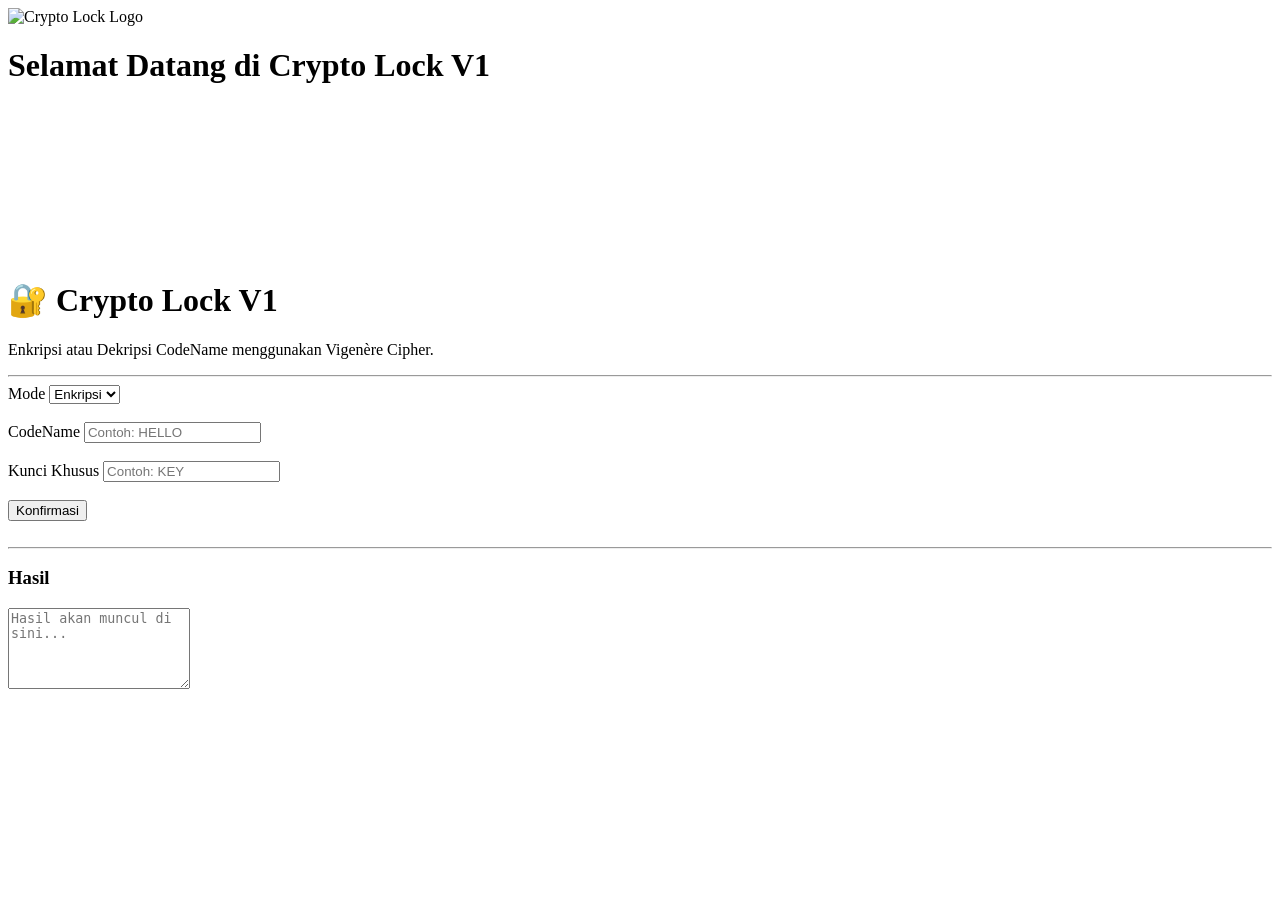
==== index.html @ 2f859622 "Add files via upload" ====
<!DOCTYPE html>
<html lang="id">
<head>
    <meta charset="UTF-8">
    <meta name="viewport" content="width=device-width, initial-scale=1.0">
    <title>Crypto Lock V1</title>
    <link rel="stylesheet" href="../Style/style.css">
    <audio id="clickSound" src="../assets/click.mp3" preload="auto"></audio>
</head>
<body>

    <!-- Splash Screen -->
    <div id="splash">
        <img src="../assets/logo.png" alt="Crypto Lock Logo">
    </div>

    <!-- Isi aplikasi -->
    <div id="unlockMenu">
        <h1>Selamat Datang di Crypto Lock V1</h1>
    </div>

<canvas id="matrixCanvas"></canvas>

<div class="container">

    <h1>🔐 Crypto Lock V1</h1>
    <p>Enkripsi atau Dekripsi CodeName menggunakan Vigenère Cipher.</p>

    <hr>

    <label>Mode</label>
    <select id="mode"
    onchange="resetForm()">
        <option value="encrypt">Enkripsi</option>
        <option value="decrypt">Dekripsi</option>
    </select>

    <br><br>

    <label id="mainLabel">CodeName</label>
    <input id="codename"
        type="text"
        id="codename"
        placeholder="Contoh: HELLO"
        oninput=" ">

    <br><br>

    <label>Kunci Khusus</label>
    <input
        type="text"
        id="key"
        placeholder="Contoh: KEY"
        oninput=" ">

    <br><br>

    <button onclick="processCipher()">
        Konfirmasi
    </button>
    
    <br><br>

    <button id="saveButton" onclick="saveEncryption()" style="display:none;">
     Konfirmasi Simpan
     </button>

    <hr>

    <h3>Hasil</h3>

    <textarea
        id="output"
        rows="5"
        readonly
        placeholder="Hasil akan muncul di sini..."></textarea>
        

</div>

<script src="../Script/script.js"></script>

</body>
</html>
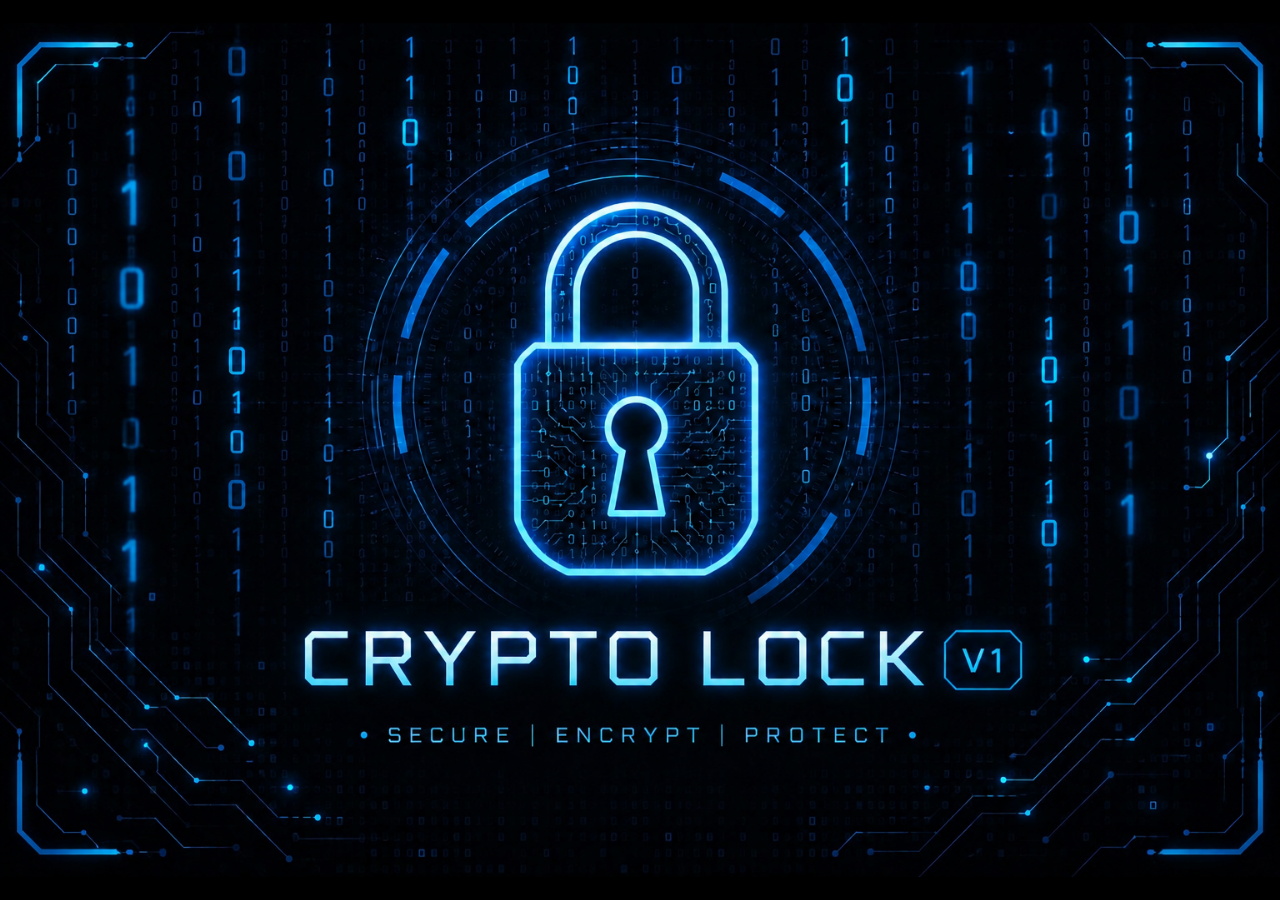
==== commit 9ffbf6a3: "Fix file paths in index.html Updated file paths for stylesheet and audio source." ====
--- a/index.html
+++ b/index.html
@@ -4,14 +4,14 @@
     <meta charset="UTF-8">
     <meta name="viewport" content="width=device-width, initial-scale=1.0">
     <title>Crypto Lock V1</title>
-    <link rel="stylesheet" href="../Style/style.css">
-    <audio id="clickSound" src="../assets/click.mp3" preload="auto"></audio>
+    <link rel="stylesheet" href="style.css">
+    <audio id="clickSound" src="click.mp3" preload="auto"></audio>
 </head>
 <body>
 
     <!-- Splash Screen -->
     <div id="splash">
-        <img src="../assets/logo.png" alt="Crypto Lock Logo">
+        <img src="logo.png" alt="Crypto Lock Logo">
     </div>
 
     <!-- Isi aplikasi -->
@@ -78,7 +78,7 @@
 
 </div>
 
-<script src="../Script/script.js"></script>
+<script src="script.js"></script>
 
 </body>
-</html>+</html>
--- a/style.css
+++ b/style.css
@@ -0,0 +1,179 @@
+body{
+    background:#101820;
+    color:#00ff66;
+    font-family:Consolas,monospace;
+    margin:0;
+    padding:20px;
+}
+
+.container{
+    max-width:500px;
+    margin:auto;
+    background:#1b1b1b;
+    border:2px solid #00ff66;
+    border-radius:10px;
+    padding:20px;
+}
+
+h1{
+    text-align:center;
+}
+
+p{
+    text-align:center;
+}
+
+label{
+    display:block;
+    margin-bottom:5px;
+}
+
+select,
+input,
+textarea{
+    width:100%;
+    padding:10px;
+    box-sizing:border-box;
+    border:1px solid #00ff66;
+    border-radius:5px;
+    background:#000;
+    color:#00ff66;
+    font-size:16px;
+}
+
+textarea{
+    resize:none;
+}
+
+button{
+    width:100%;
+    padding:12px;
+    background:#00ff66;
+    color:#000;
+    border:none;
+    border-radius:5px;
+    font-size:16px;
+    font-weight:bold;
+    cursor:pointer;
+}
+
+button:hover{
+    background:#00cc55;
+}
+
+hr{
+    border:1px solid #00ff66;
+}
+
+#splash{
+    position:fixed;
+    top:0;
+    left:0;
+    width:100%;
+    height:100%;
+    background:#000;
+    display:flex;
+    justify-content:center;
+    align-items:center;
+    z-index:9999;
+}
+
+#splash img{
+    width:100%;
+    height:100%;
+    object-fit:contain;
+    background:#000;
+}
+
+#unlockMenu{
+    display:none;
+    color:white;
+    text-align:center;
+    padding-top:50px;
+}
+
+/*======================================
+BACKGROUND MATRIX
+======================================*/
+
+#matrixCanvas{
+
+    position: fixed;
+
+    top: 0;
+
+    left: 0;
+
+    width: 100%;
+
+    height: 100%;
+
+    z-index: -1;
+
+    background: black;
+
+}
+
+#addFile{
+    position: fixed;
+    right: 20px;
+    bottom: 20px;
+
+    width: 60px;
+    height: 60px;
+
+    border: none;
+    border-radius: 50%;
+
+    font-size: 32px;
+    cursor: pointer;
+}
+#file{
+    display: none;
+}
+
+body{
+    background: black;
+    color: white;
+    
+    
+    #previewArea img{
+
+    max-width:100%;
+    max-height:70vh;
+    object-fit:contain;
+    border-radius:10px;
+
+}
+
+#previewArea{
+    text-align:center;
+    margin:20px;
+}
+
+.popup{
+    display:none;
+    position:fixed;
+    top:0;
+    left:0;
+    width:100%;
+    height:100%;
+    background:rgba(0,0,0,0.6);
+
+    justify-content:center;
+    align-items:center;
+}
+
+.popupBox{
+    background:white;
+    color:black;
+    padding:20px;
+    border-radius:12px;
+    width:300px;
+    text-align:center;
+}
+
+.popupBox button{
+    margin:10px;
+    padding:10px 20px;
+}
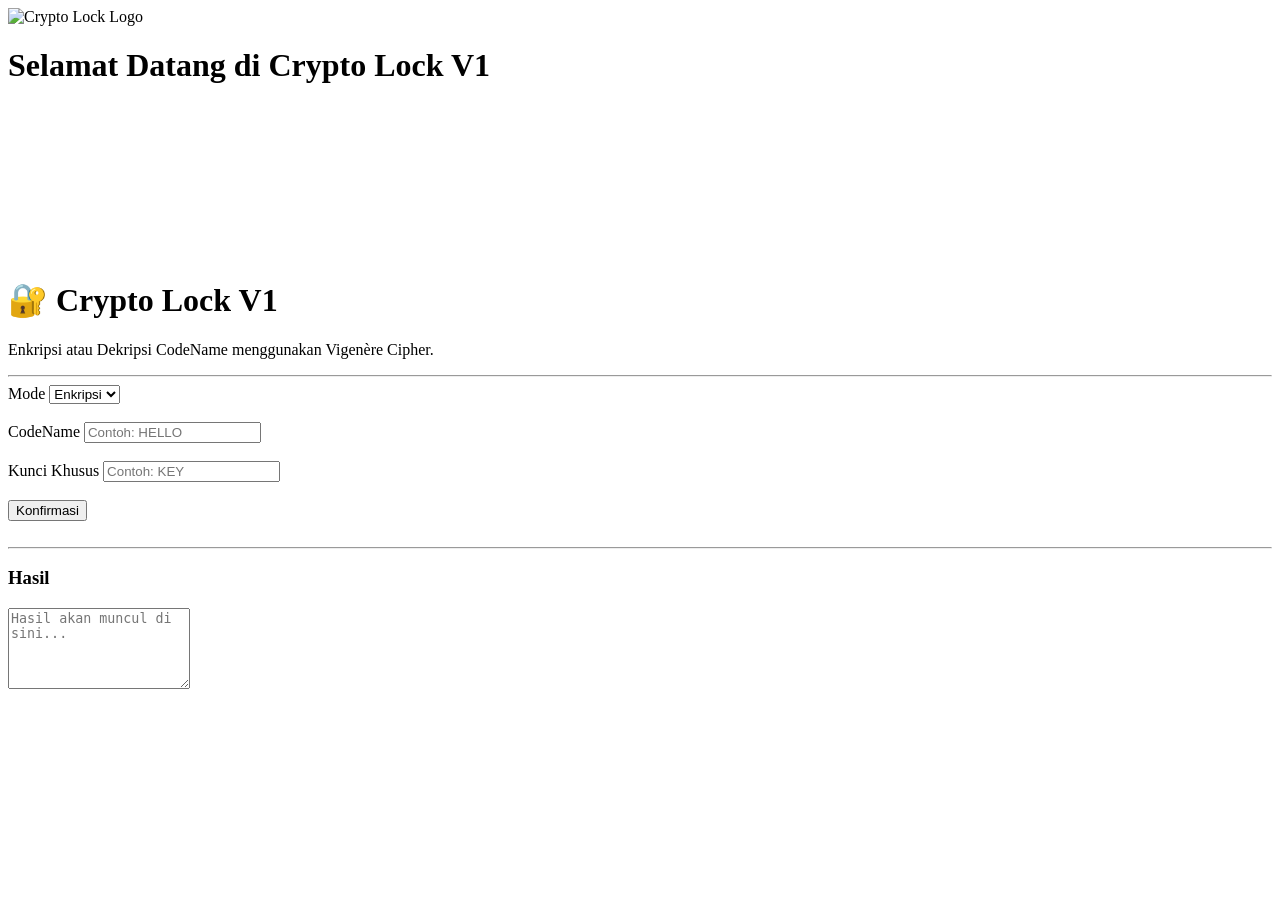
==== commit c12e8d57: "Update file paths and structure in index.html" ====
--- a/index.html
+++ b/index.html
@@ -4,14 +4,14 @@
     <meta charset="UTF-8">
     <meta name="viewport" content="width=device-width, initial-scale=1.0">
     <title>Crypto Lock V1</title>
-    <link rel="stylesheet" href="style.css">
-    <audio id="clickSound" src="click.mp3" preload="auto"></audio>
+    <link rel="stylesheet" href="../Style/style.css">
+    <audio id="clickSound" src="../assets/click.mp3" preload="auto"></audio>
 </head>
 <body>
 
     <!-- Splash Screen -->
     <div id="splash">
-        <img src="logo.png" alt="Crypto Lock Logo">
+        <img src="..assets/logo.png" alt="Crypto Lock Logo">
     </div>
 
     <!-- Isi aplikasi -->
@@ -78,7 +78,7 @@
 
 </div>
 
-<script src="script.js"></script>
+<script src="../Script/script.js"></script>
 
 </body>
 </html>
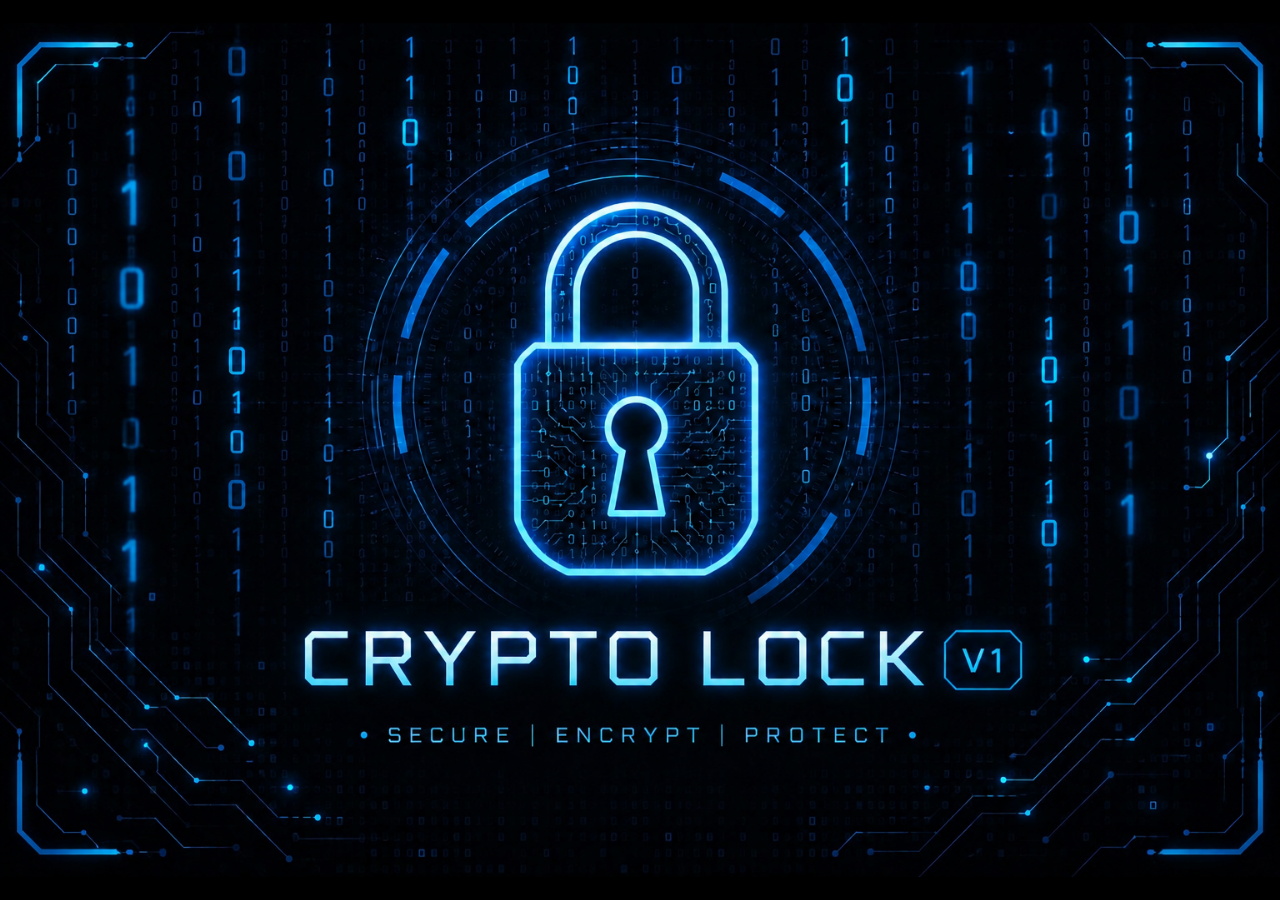
==== commit cbf39739: "Fix resource paths in index.html Updated file paths for CSS and audio resources, and fixed image sou" ====
--- a/index.html
+++ b/index.html
@@ -4,14 +4,14 @@
     <meta charset="UTF-8">
     <meta name="viewport" content="width=device-width, initial-scale=1.0">
     <title>Crypto Lock V1</title>
-    <link rel="stylesheet" href="../Style/style.css">
-    <audio id="clickSound" src="../assets/click.mp3" preload="auto"></audio>
+    <link rel="stylesheet" href="style.css">
+    <audio id="clickSound" src="click.mp3" preload="auto"></audio>
 </head>
 <body>
 
     <!-- Splash Screen -->
     <div id="splash">
-        <img src="..assets/logo.png" alt="Crypto Lock Logo">
+        <img src="logo.png" alt="Crypto Lock Logo">
     </div>
 
     <!-- Isi aplikasi -->
@@ -78,7 +78,7 @@
 
 </div>
 
-<script src="../Script/script.js"></script>
+<script src="script.js"></script>
 
 </body>
 </html>
--- a/style.css
+++ b/style.css
@@ -0,0 +1,179 @@
+body{
+    background:#101820;
+    color:#00ff66;
+    font-family:Consolas,monospace;
+    margin:0;
+    padding:20px;
+}
+
+.container{
+    max-width:500px;
+    margin:auto;
+    background:#1b1b1b;
+    border:2px solid #00ff66;
+    border-radius:10px;
+    padding:20px;
+}
+
+h1{
+    text-align:center;
+}
+
+p{
+    text-align:center;
+}
+
+label{
+    display:block;
+    margin-bottom:5px;
+}
+
+select,
+input,
+textarea{
+    width:100%;
+    padding:10px;
+    box-sizing:border-box;
+    border:1px solid #00ff66;
+    border-radius:5px;
+    background:#000;
+    color:#00ff66;
+    font-size:16px;
+}
+
+textarea{
+    resize:none;
+}
+
+button{
+    width:100%;
+    padding:12px;
+    background:#00ff66;
+    color:#000;
+    border:none;
+    border-radius:5px;
+    font-size:16px;
+    font-weight:bold;
+    cursor:pointer;
+}
+
+button:hover{
+    background:#00cc55;
+}
+
+hr{
+    border:1px solid #00ff66;
+}
+
+#splash{
+    position:fixed;
+    top:0;
+    left:0;
+    width:100%;
+    height:100%;
+    background:#000;
+    display:flex;
+    justify-content:center;
+    align-items:center;
+    z-index:9999;
+}
+
+#splash img{
+    width:100%;
+    height:100%;
+    object-fit:contain;
+    background:#000;
+}
+
+#unlockMenu{
+    display:none;
+    color:white;
+    text-align:center;
+    padding-top:50px;
+}
+
+/*======================================
+BACKGROUND MATRIX
+======================================*/
+
+#matrixCanvas{
+
+    position: fixed;
+
+    top: 0;
+
+    left: 0;
+
+    width: 100%;
+
+    height: 100%;
+
+    z-index: -1;
+
+    background: black;
+
+}
+
+#addFile{
+    position: fixed;
+    right: 20px;
+    bottom: 20px;
+
+    width: 60px;
+    height: 60px;
+
+    border: none;
+    border-radius: 50%;
+
+    font-size: 32px;
+    cursor: pointer;
+}
+#file{
+    display: none;
+}
+
+body{
+    background: black;
+    color: white;
+    
+    
+    #previewArea img{
+
+    max-width:100%;
+    max-height:70vh;
+    object-fit:contain;
+    border-radius:10px;
+
+}
+
+#previewArea{
+    text-align:center;
+    margin:20px;
+}
+
+.popup{
+    display:none;
+    position:fixed;
+    top:0;
+    left:0;
+    width:100%;
+    height:100%;
+    background:rgba(0,0,0,0.6);
+
+    justify-content:center;
+    align-items:center;
+}
+
+.popupBox{
+    background:white;
+    color:black;
+    padding:20px;
+    border-radius:12px;
+    width:300px;
+    text-align:center;
+}
+
+.popupBox button{
+    margin:10px;
+    padding:10px 20px;
+}
